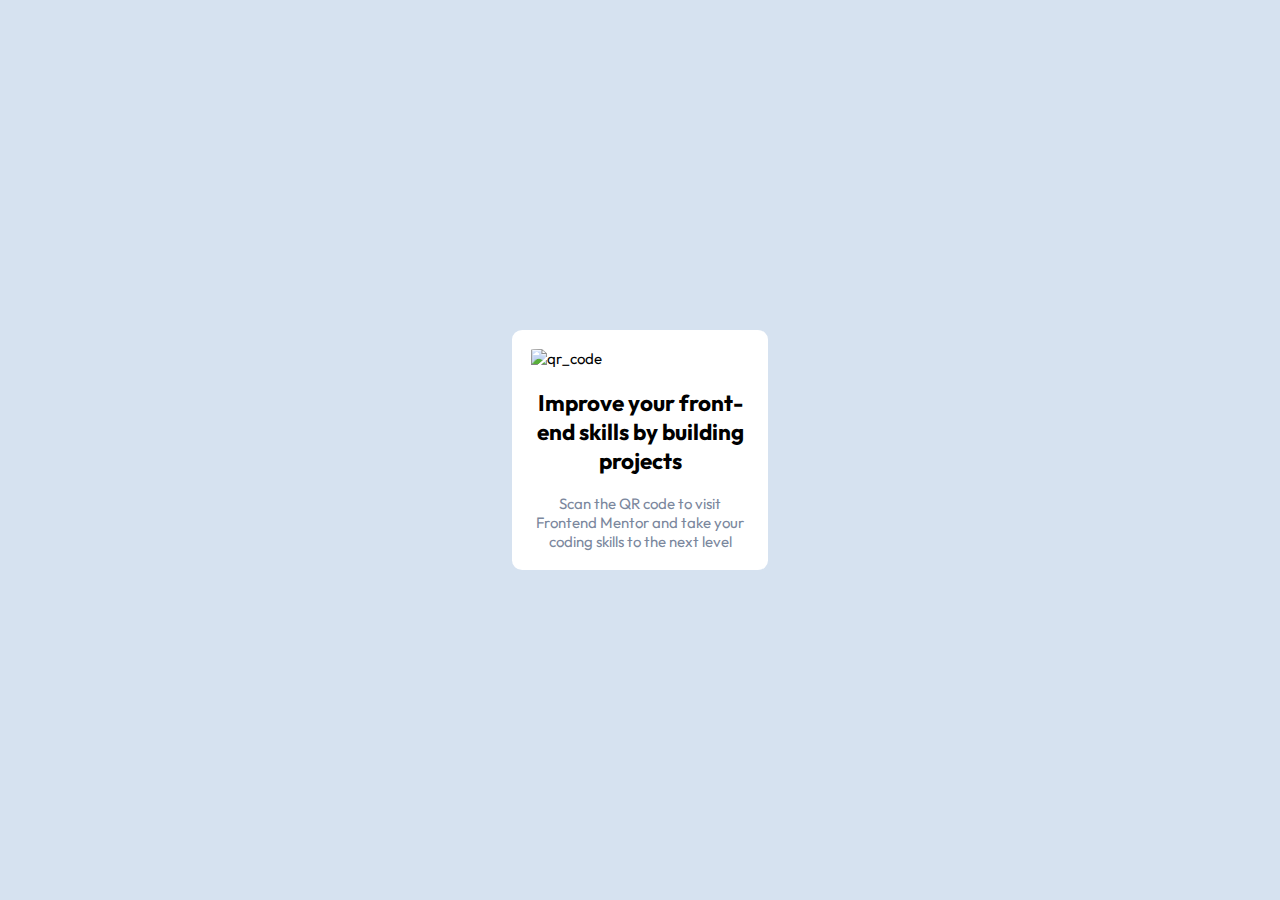
==== qr-code-component-main/index.html @ c5eea598 "Add qr code challenge" ====
<!DOCTYPE html>
<html lang="en">
	<head>
		<meta charset="UTF-8" />
		<meta name="viewport" content="width=device-width, initial-scale=1.0" />
		<!-- displays site properly based on user's device -->

		<link
			rel="icon"
			type="image/png"
			sizes="32x32"
			href="./images/favicon-32x32.png"
		/>
		<link rel="stylesheet" href="styles.css" />

		<title>Frontend Mentor | QR code component</title>
	</head>
	<body>
		<main class="qr">
			<img src="/images/image-qr-code.png" alt="qr_code" />
			<h1>Improve your front-end skills by building projects</h1>
			<p>
				Scan the QR code to visit Frontend Mentor and take your coding skills to
				the next level
			</p>
		</main>
	</body>
</html>
---- qr-code-component-main/styles.css ----
@import url('https://fonts.googleapis.com/css2?family=Outfit:wght@400;700&display=swap');

:root {
	--main-bg-color: hsl(212, 45%, 89%);
	--qr-container-color: hsl(0, 0%, 100%);
	--p-color: hsl(220, 15%, 55%);
	--qr-container-width: 20%;
	--qr-elements-width: 85%;
	--element-radius: 4%;
	--element-margin: calc((100% - var(--qr-elements-width)) / 2);
}

* {
	box-sizing: border-box;
}

body {
	font-family: 'Outfit', sans-serif;
	font-size: 15px;
	display: flex;
	align-items: center;
	justify-content: center;
	height: 100vh;
	overflow: hidden;
	margin: 0;
	background-color: var(--main-bg-color);
}

main {
	background-color: var(--qr-container-color);
	border-radius: var(--element-radius);
	width: var(--qr-container-width);
	display: flex;
	flex-direction: column;
	align-items: center;
}

h1 {
	font-size: 1.5em;
}

h1,
p {
	text-align: center;
	width: var(--qr-elements-width);
	margin: 0 0 var(--element-margin) 0;
}

p {
	color: var(--p-color);
}

img {
	width: var(--qr-elements-width);
	border-radius: var(--element-radius);
	margin: var(--element-margin);
}

@media (max-width: 1440px) {
}

@media (max-width: 375px) {
	:root {
		--qr-container-width: 85%;
	}

	main {
		width: var(--qr-container-width);
	}
}

@media (max-width: 500px) {
	:root {
		--qr-container-width: 70%;
	}

	main {
		width: var(--qr-container-width);
	}
}

@media (max-width: 600px) {
	:root {
		--qr-container-width: 55%;
	}

	main {
		width: var(--qr-container-width);
	}
}

@media (max-width: 750px) {
	:root {
		--qr-container-width: 45%;
	}

	main {
		width: var(--qr-container-width);
	}
}

@media (max-width: 850px) {
	:root {
		--qr-container-width: 35%;
	}

	main {
		width: var(--qr-container-width);
	}
}

@media (max-width: 1000px) {
	:root {
		--qr-container-width: 35%;
	}

	main {
		width: var(--qr-container-width);
	}
}
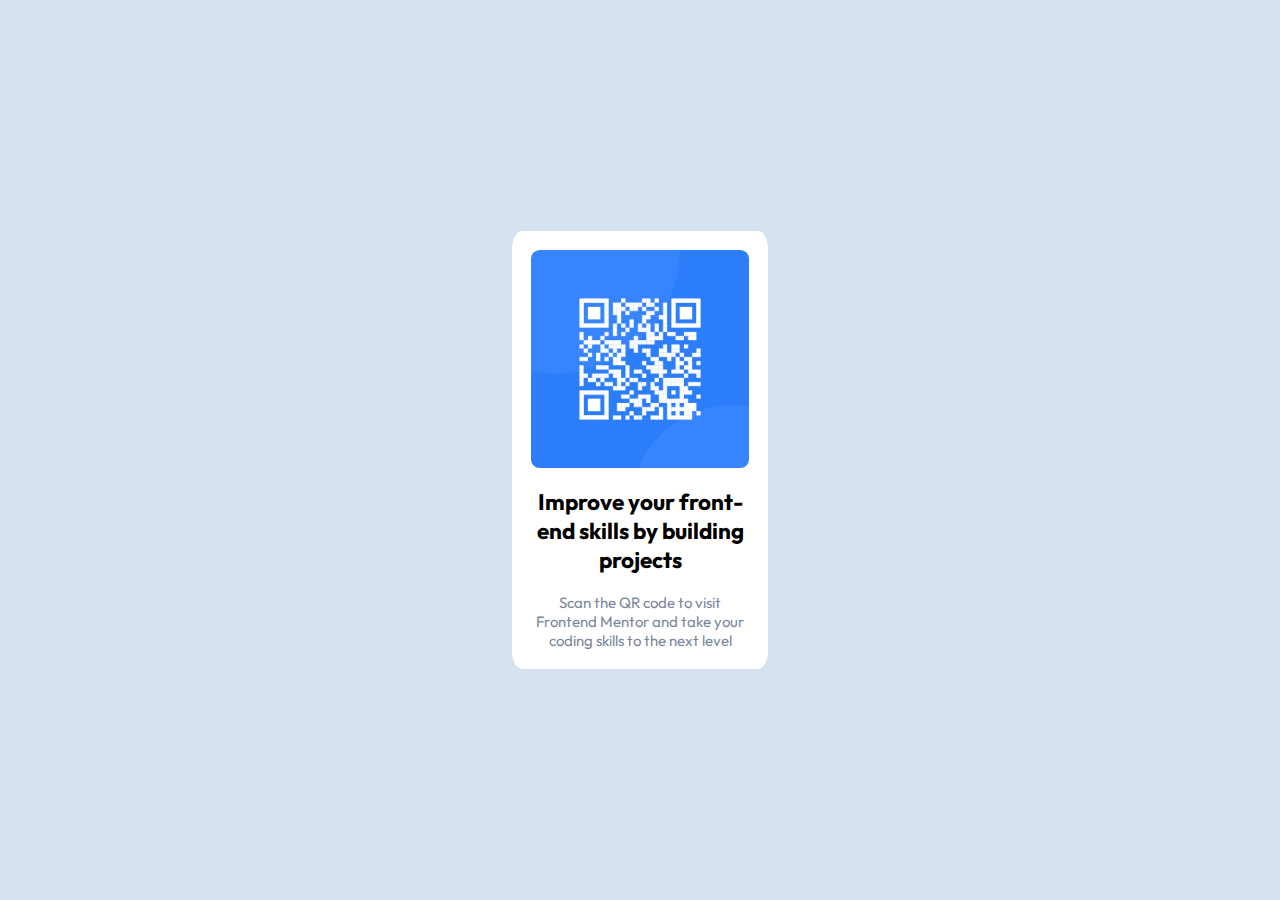
==== commit dcb22e40: "Fix broken img link" ====
--- a/qr-code-component-main/index.html
+++ b/qr-code-component-main/index.html
@@ -17,7 +17,7 @@
 	</head>
 	<body>
 		<main class="qr">
-			<img src="/images/image-qr-code.png" alt="qr_code" />
+			<img src="./images/image-qr-code.png" alt="qr_code" />
 			<h1>Improve your front-end skills by building projects</h1>
 			<p>
 				Scan the QR code to visit Frontend Mentor and take your coding skills to
